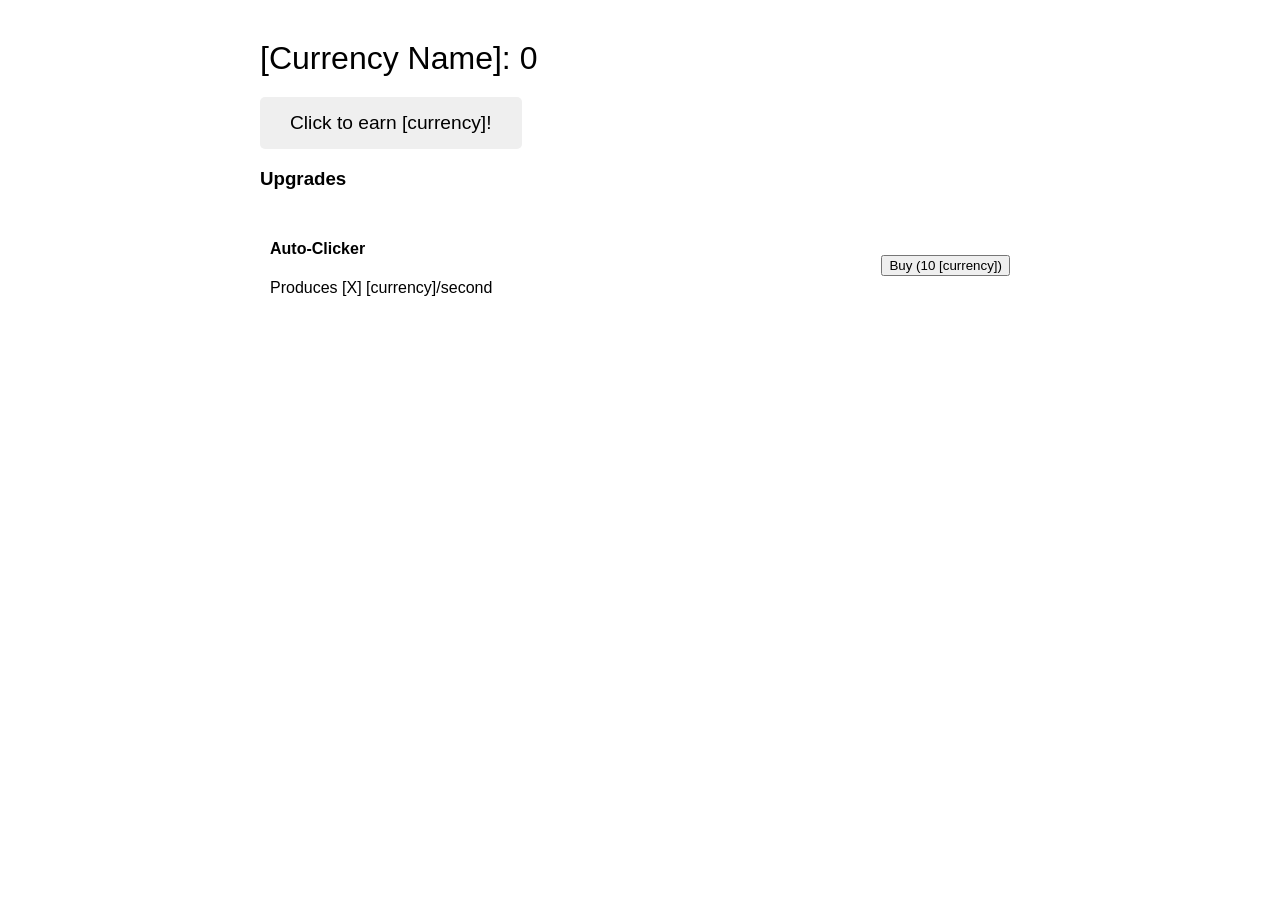
==== docs/index.html @ b78a1cc9 "Rename game.html to index.html" ====
<!DOCTYPE html>
<html>
<head>
    <title>[Your Game Name]</title>
    <style>
        /* Base Styling */
        body {
            font-family: Arial, sans-serif;
            max-width: 800px;
            margin: 0 auto;
            padding: 20px;
            background: [background-color];
        }

        /* Game Container */
        #game-container {
            border: 2px solid [accent-color];
            border-radius: 10px;
            padding: 20px;
            background: [container-color];
        }

        /* Resource Display */
        .resource-display {
            font-size: 2em;
            color: [text-color];
            margin-bottom: 20px;
        }

        /* Clicker Section */
        #main-button {
            padding: 15px 30px;
            font-size: 1.2em;
            background: [button-color];
            border: none;
            border-radius: 5px;
            cursor: pointer;
            transition: transform 0.1s;
        }

        /* Upgrades Panel */
        .upgrade {
            display: flex;
            justify-content: space-between;
            align-items: center;
            padding: 10px;
            margin: 5px 0;
            background: [upgrade-bg];
            border-radius: 5px;
        }
    </style>
</head>
<body>
    <div id="game-container">
        <div class="resource-display">
            [Currency Name]: <span id="currency">0</span>
        </div>
        
        <!-- Main Interaction -->
        <button id="main-button">Click to earn [currency]!</button>
        
        <!-- Upgrades Section -->
        <div id="upgrades">
            <h3>Upgrades</h3>
            <div class="upgrade">
                <div>
                    <h4>Auto-Clicker</h4>
                    <p>Produces [X] [currency]/second</p>
                </div>
                <button class="buy-btn" data-cost="10">Buy (10 [currency])</button>
            </div>
            <!-- Add more upgrades -->
        </div>
    </div>

    <script>
        // Game State
        let currency = 0;
        let upgrades = {
            autoClicker: { count: 0, production: 1 }
        };

        // Main Click Function
        document.getElementById('main-button').addEventListener('click', () => {
            currency += 1;
            updateDisplay();
        });

        // Auto-Production Loop
        setInterval(() => {
            currency += upgrades.autoClicker.count * upgrades.autoClicker.production;
            updateDisplay();
        }, 1000);

        // Update Display
        function updateDisplay() {
            document.getElementById('currency').textContent = Math.floor(currency);
        }

        // Add upgrade purchasing logic
    </script>
</body>
</html>
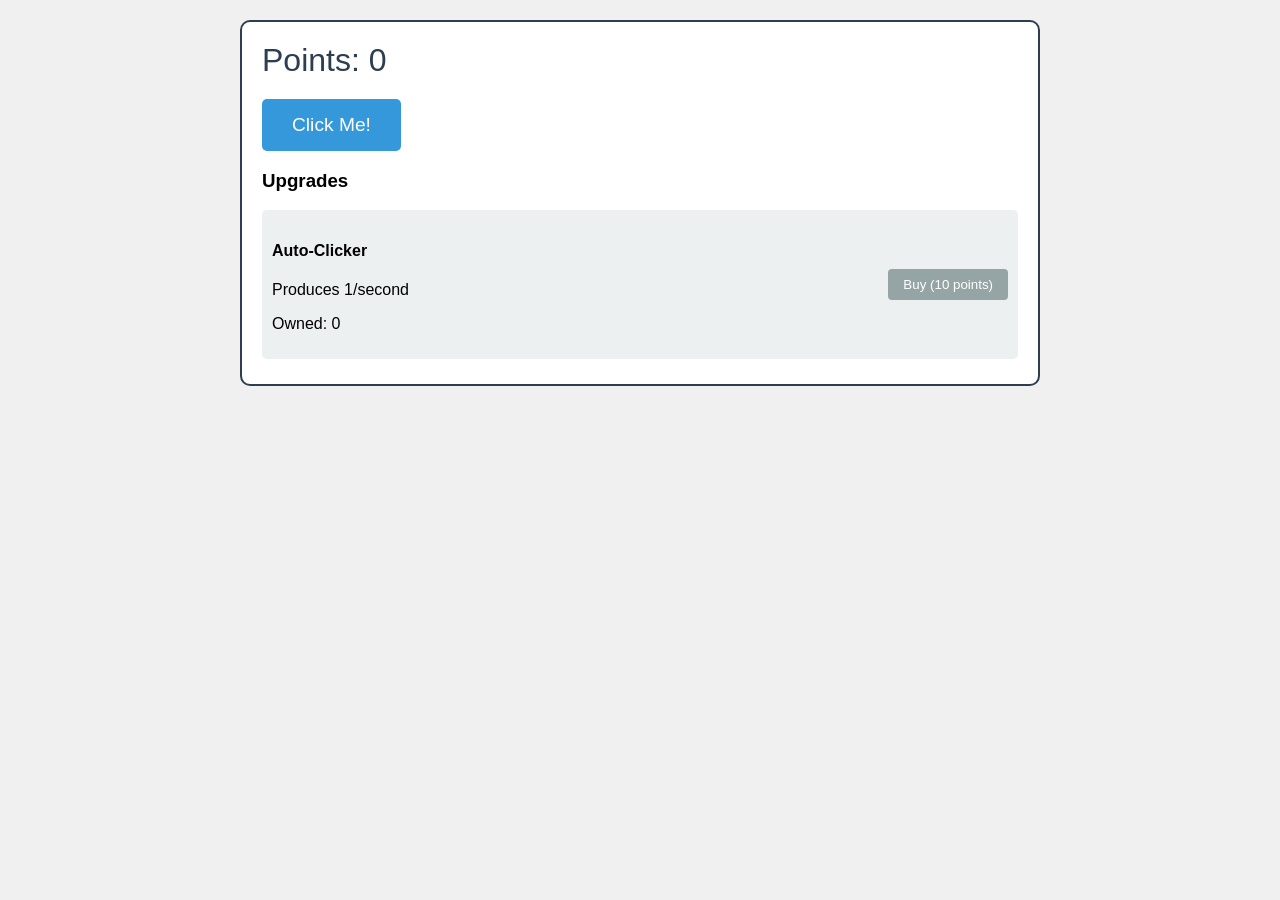
==== commit b8d45e2f: "Update index.html" ====
--- a/docs/index.html
+++ b/docs/index.html
@@ -1,103 +1,35 @@
 <!DOCTYPE html>
 <html>
 <head>
-    <title>[Your Game Name]</title>
-    <style>
-        /* Base Styling */
-        body {
-            font-family: Arial, sans-serif;
-            max-width: 800px;
-            margin: 0 auto;
-            padding: 20px;
-            background: [background-color];
-        }
-
-        /* Game Container */
-        #game-container {
-            border: 2px solid [accent-color];
-            border-radius: 10px;
-            padding: 20px;
-            background: [container-color];
-        }
-
-        /* Resource Display */
-        .resource-display {
-            font-size: 2em;
-            color: [text-color];
-            margin-bottom: 20px;
-        }
-
-        /* Clicker Section */
-        #main-button {
-            padding: 15px 30px;
-            font-size: 1.2em;
-            background: [button-color];
-            border: none;
-            border-radius: 5px;
-            cursor: pointer;
-            transition: transform 0.1s;
-        }
-
-        /* Upgrades Panel */
-        .upgrade {
-            display: flex;
-            justify-content: space-between;
-            align-items: center;
-            padding: 10px;
-            margin: 5px 0;
-            background: [upgrade-bg];
-            border-radius: 5px;
-        }
-    </style>
+    <title>Incremental Game</title>
+    <meta name="viewport" content="width=device-width, initial-scale=1">
+    <link rel="stylesheet" href="style.css">
 </head>
 <body>
     <div id="game-container">
+        <!-- Resource Display -->
         <div class="resource-display">
-            [Currency Name]: <span id="currency">0</span>
+            Points: <span id="currency">0</span>
         </div>
-        
-        <!-- Main Interaction -->
-        <button id="main-button">Click to earn [currency]!</button>
-        
+
+        <!-- Main Click Button -->
+        <button id="main-button">Click Me!</button>
+
         <!-- Upgrades Section -->
         <div id="upgrades">
             <h3>Upgrades</h3>
             <div class="upgrade">
                 <div>
                     <h4>Auto-Clicker</h4>
-                    <p>Produces [X] [currency]/second</p>
+                    <p>Produces <span id="auto-rate">1</span>/second</p>
+                    <p>Owned: <span id="auto-count">0</span></p>
                 </div>
-                <button class="buy-btn" data-cost="10">Buy (10 [currency])</button>
+                <button class="buy-btn" data-cost="10">Buy (10 points)</button>
             </div>
-            <!-- Add more upgrades -->
         </div>
     </div>
 
-    <script>
-        // Game State
-        let currency = 0;
-        let upgrades = {
-            autoClicker: { count: 0, production: 1 }
-        };
-
-        // Main Click Function
-        document.getElementById('main-button').addEventListener('click', () => {
-            currency += 1;
-            updateDisplay();
-        });
-
-        // Auto-Production Loop
-        setInterval(() => {
-            currency += upgrades.autoClicker.count * upgrades.autoClicker.production;
-            updateDisplay();
-        }, 1000);
-
-        // Update Display
-        function updateDisplay() {
-            document.getElementById('currency').textContent = Math.floor(currency);
-        }
-
-        // Add upgrade purchasing logic
-    </script>
+    <!-- JavaScript File Link -->
+    <script src="script.js"></script>
 </body>
 </html>
--- a/docs/style.css
+++ b/docs/style.css
@@ -0,0 +1,64 @@
+/* Base Styling */
+body {
+    font-family: Arial, sans-serif;
+    max-width: 800px;
+    margin: 0 auto;
+    padding: 20px;
+    background: #f0f0f0;
+}
+
+/* Game Container */
+#game-container {
+    border: 2px solid #2c3e50;
+    border-radius: 10px;
+    padding: 20px;
+    background: white;
+}
+
+/* Resource Display */
+.resource-display {
+    font-size: 2em;
+    color: #2c3e50;
+    margin-bottom: 20px;
+}
+
+/* Main Button */
+#main-button {
+    padding: 15px 30px;
+    font-size: 1.2em;
+    background: #3498db;
+    color: white;
+    border: none;
+    border-radius: 5px;
+    cursor: pointer;
+    transition: transform 0.1s;
+}
+
+#main-button:active {
+    transform: scale(0.95);
+}
+
+/* Upgrades Section */
+.upgrade {
+    display: flex;
+    justify-content: space-between;
+    align-items: center;
+    padding: 10px;
+    margin: 5px 0;
+    background: #ecf0f1;
+    border-radius: 5px;
+}
+
+.buy-btn {
+    background: #27ae60;
+    color: white;
+    border: none;
+    padding: 8px 15px;
+    border-radius: 4px;
+    cursor: pointer;
+}
+
+.buy-btn:disabled {
+    background: #95a5a6;
+    cursor: not-allowed;
+}
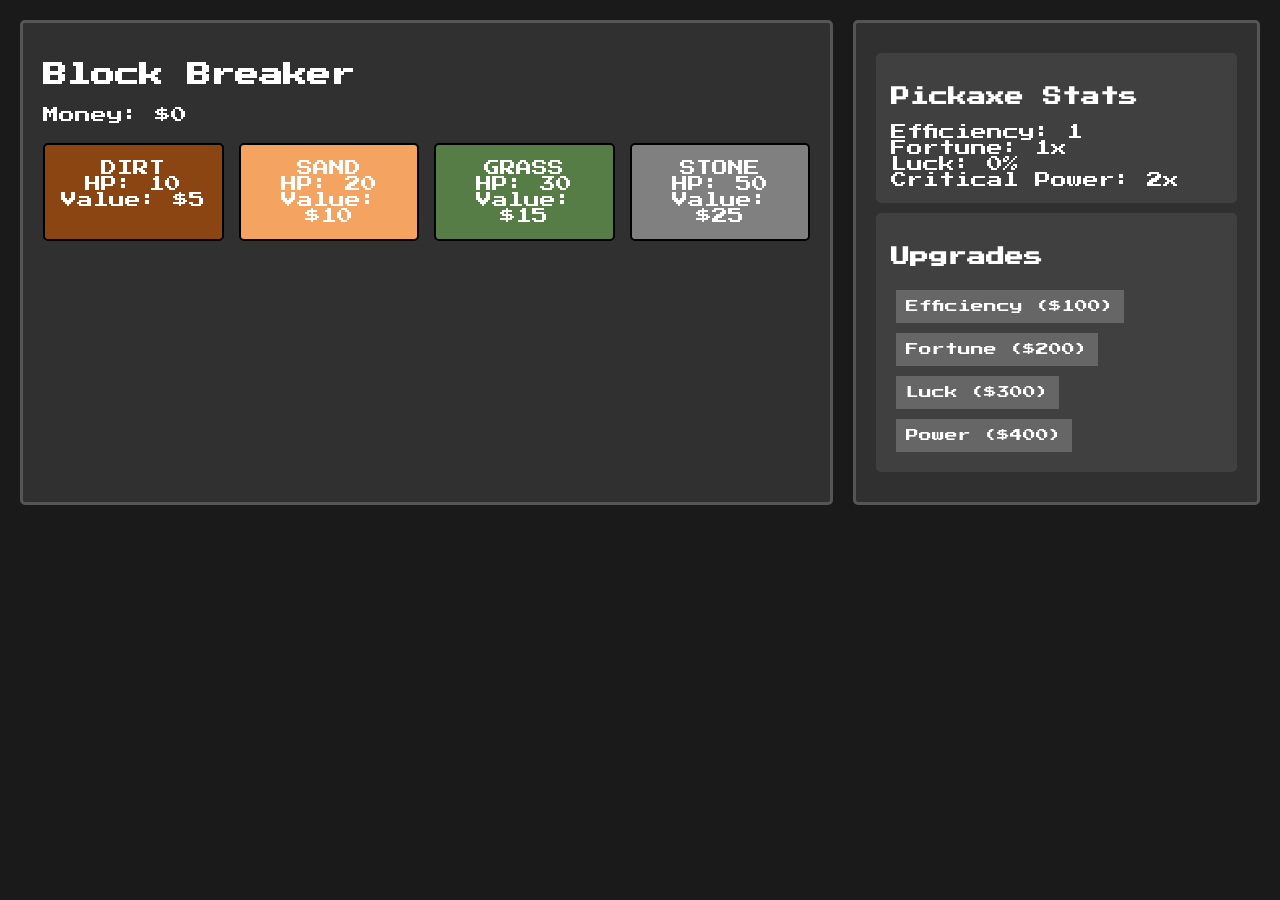
==== commit cc71ae3b: "Update index.html" ====
--- a/docs/index.html
+++ b/docs/index.html
@@ -1,35 +1,44 @@
 <!DOCTYPE html>
 <html>
 <head>
-    <title>Incremental Game</title>
+    <title>Block Breaker Incremental</title>
     <meta name="viewport" content="width=device-width, initial-scale=1">
+    <link href="https://fonts.googleapis.com/css2?family=Press+Start+2P&display=swap" rel="stylesheet">
     <link rel="stylesheet" href="style.css">
 </head>
 <body>
-    <div id="game-container">
-        <!-- Resource Display -->
-        <div class="resource-display">
-            Points: <span id="currency">0</span>
+    <div class="game-container">
+        <h2>Block Breaker</h2>
+        <div id="money">Money: $0</div>
+        <div class="blocks-grid" id="blocks-container"></div>
+    </div>
+
+    <div class="stats">
+        <div class="upgrade">
+            <h3>Pickaxe Stats</h3>
+            <div id="efficiency">Efficiency: 1</div>
+            <div id="fortune">Fortune: 1x</div>
+            <div id="luck">Luck: 0%</div>
+            <div id="power">Critical Power: 2x</div>
         </div>
 
-        <!-- Main Click Button -->
-        <button id="main-button">Click Me!</button>
-
-        <!-- Upgrades Section -->
-        <div id="upgrades">
+        <div class="upgrade">
             <h3>Upgrades</h3>
-            <div class="upgrade">
-                <div>
-                    <h4>Auto-Clicker</h4>
-                    <p>Produces <span id="auto-rate">1</span>/second</p>
-                    <p>Owned: <span id="auto-count">0</span></p>
-                </div>
-                <button class="buy-btn" data-cost="10">Buy (10 points)</button>
-            </div>
+            <button onclick="buyUpgrade('efficiency')" id="efficiency-btn">
+                Efficiency ($100)
+            </button>
+            <button onclick="buyUpgrade('fortune')" id="fortune-btn">
+                Fortune ($200)
+            </button>
+            <button onclick="buyUpgrade('luck')" id="luck-btn">
+                Luck ($300)
+            </button>
+            <button onclick="buyUpgrade('power')" id="power-btn">
+                Power ($400)
+            </button>
         </div>
     </div>
 
-    <!-- JavaScript File Link -->
-    <script src="script.js"></script>
+    <script src="main.js"></script>
 </body>
 </html>
--- a/docs/style.css
+++ b/docs/style.css
@@ -1,64 +1,74 @@
-/* Base Styling */
+/* Minecraft-inspired styling */
 body {
-    font-family: Arial, sans-serif;
-    max-width: 800px;
-    margin: 0 auto;
+    font-family: 'Press Start 2P', cursive;
+    background-color: #1a1a1a;
+    color: #fff;
+    margin: 0;
     padding: 20px;
-    background: #f0f0f0;
+    display: grid;
+    grid-template-columns: 2fr 1fr;
+    gap: 20px;
 }
 
-/* Game Container */
-#game-container {
-    border: 2px solid #2c3e50;
-    border-radius: 10px;
+.game-container {
+    background-color: #303030;
     padding: 20px;
-    background: white;
+    border-radius: 5px;
+    border: 3px solid #555;
 }
 
-/* Resource Display */
-.resource-display {
-    font-size: 2em;
-    color: #2c3e50;
-    margin-bottom: 20px;
+.blocks-grid {
+    display: grid;
+    grid-template-columns: repeat(auto-fit, minmax(150px, 1fr));
+    gap: 15px;
+    margin-top: 20px;
 }
 
-/* Main Button */
-#main-button {
-    padding: 15px 30px;
-    font-size: 1.2em;
-    background: #3498db;
-    color: white;
-    border: none;
+.block {
+    padding: 15px;
     border-radius: 5px;
     cursor: pointer;
     transition: transform 0.1s;
+    text-align: center;
+    border: 2px solid #000;
 }
 
-#main-button:active {
+.block:active {
     transform: scale(0.95);
 }
 
-/* Upgrades Section */
+/* Block type colors */
+.dirt { background-color: #8B4513; }
+.sand { background-color: #F4A460; }
+.grass { background-color: #567D46; }
+.stone { background-color: #808080; }
+
+.stats {
+    background-color: #303030;
+    padding: 20px;
+    border-radius: 5px;
+    border: 3px solid #555;
+}
+
 .upgrade {
-    display: flex;
-    justify-content: space-between;
-    align-items: center;
-    padding: 10px;
-    margin: 5px 0;
-    background: #ecf0f1;
+    background-color: #404040;
+    padding: 15px;
+    margin: 10px 0;
     border-radius: 5px;
 }
 
-.buy-btn {
-    background: #27ae60;
+button {
+    background-color: #4CAF50;
+    border: none;
     color: white;
-    border: none;
-    padding: 8px 15px;
-    border-radius: 4px;
+    padding: 10px;
+    margin: 5px;
     cursor: pointer;
+    font-family: 'Press Start 2P', cursive;
+    font-size: 0.8em;
 }
 
-.buy-btn:disabled {
-    background: #95a5a6;
+button:disabled {
+    background-color: #666;
     cursor: not-allowed;
 }
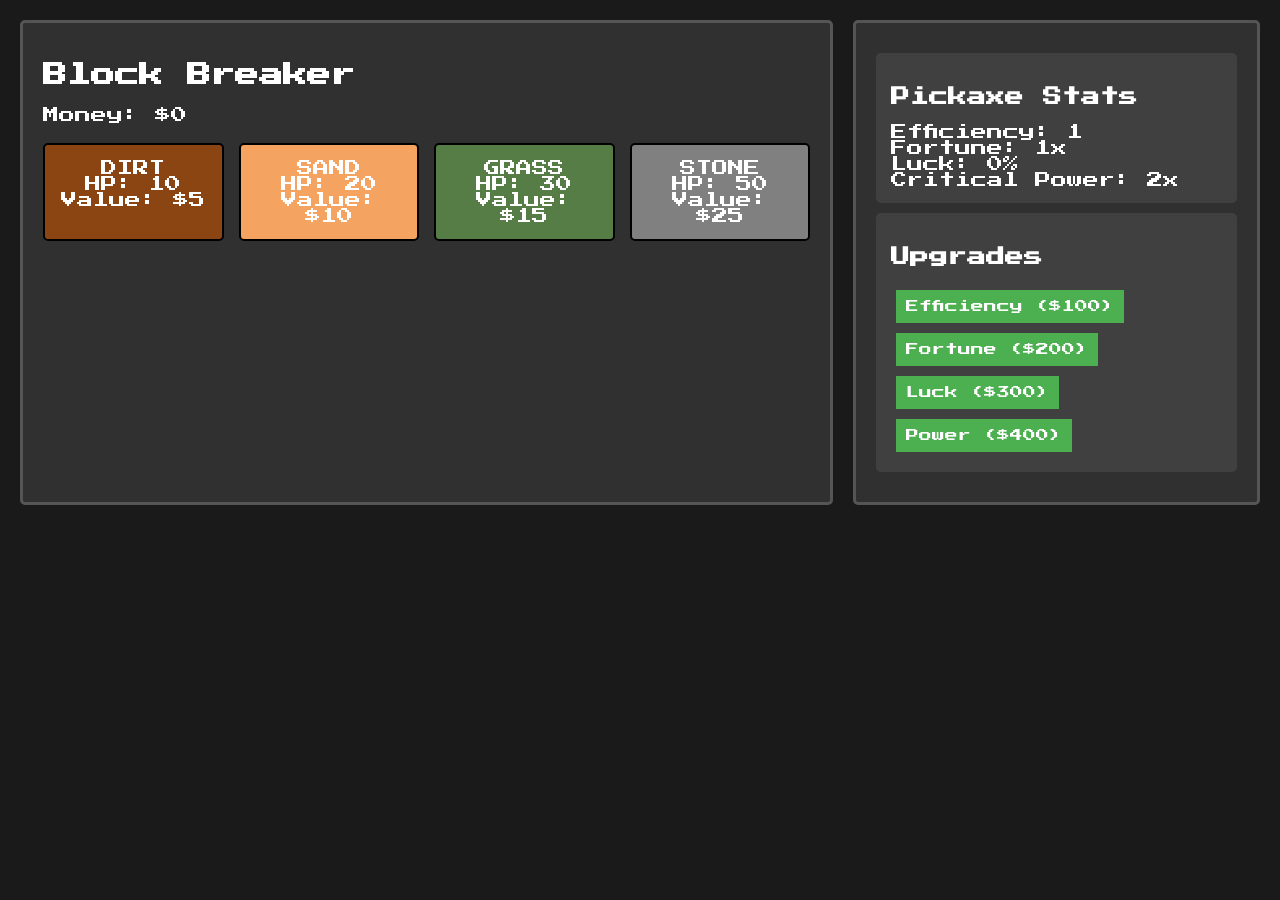
==== commit 289a6a11: "Update index.html" ====
--- a/docs/index.html
+++ b/docs/index.html
@@ -39,6 +39,7 @@
         </div>
     </div>
 
-    <script src="main.js"></script>
+    <script src="gameLogic.js"></script>
+    <script src="upgradeSystem.js"></script>
 </body>
 </html>
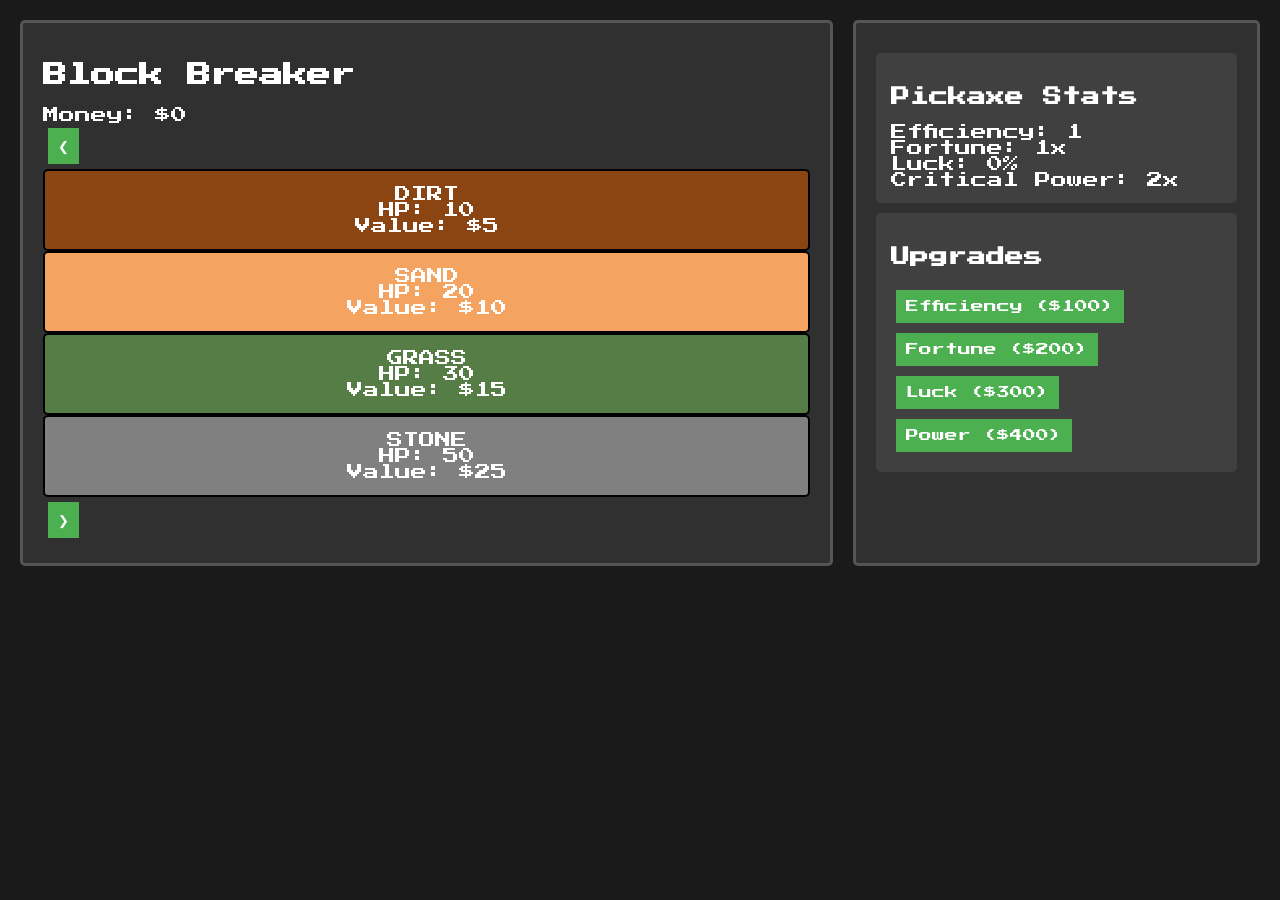
==== commit b76e13a6: "Update index.html" ====
--- a/docs/index.html
+++ b/docs/index.html
@@ -10,7 +10,13 @@
     <div class="game-container">
         <h2>Block Breaker</h2>
         <div id="money">Money: $0</div>
-        <div class="blocks-grid" id="blocks-container"></div>
+
+        <!-- Block Carousel -->
+        <div class="carousel">
+            <button class="carousel-arrow left" onclick="moveCarousel(-1)">&#10094;</button>
+            <div class="blocks-container" id="blocks-container"></div>
+            <button class="carousel-arrow right" onclick="moveCarousel(1)">&#10095;</button>
+        </div>
     </div>
 
     <div class="stats">
